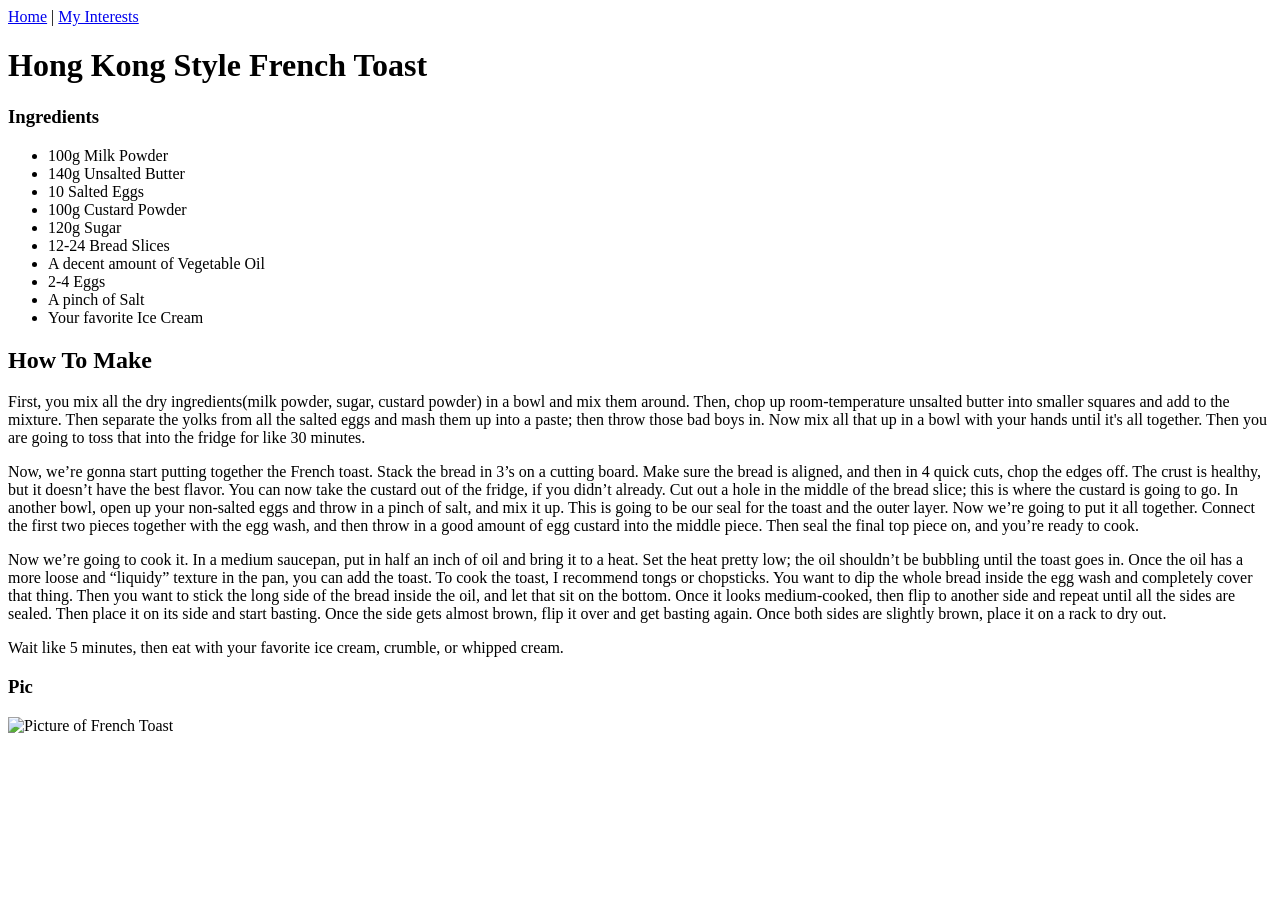
==== projects.html @ 7fab8793 "add second page" ====
<!DOCTYPE html>
<html>
<head>
    <title>Cooking Projects</title>
</head>
<body>
    <a href="index.html">Home</a> |
    <a href="projects.html">My Interests</a>
    
    <h1>Hong Kong Style French Toast</h1>

    <h3>Ingredients</h3>
    <ul>
    <li>100g Milk Powder</li>
    <li>140g Unsalted Butter</li>
    <li>10 Salted Eggs</li>
    <li>100g Custard Powder</li>
    <li>120g Sugar</li>
    <li>12-24 Bread Slices</li>
    <li>A decent amount of Vegetable Oil</li>
    <li>2-4 Eggs</li>
    <li>A pinch of Salt</li>
    <li>Your favorite Ice Cream</li>
    </ul>

    <h2>How To Make</h2>
    <p>
        First, you mix all the dry ingredients(milk powder, sugar, custard powder) in a bowl and mix them around. 
        Then, chop up room-temperature unsalted butter into smaller squares and add to the mixture. 
        Then separate the yolks from all the salted eggs and mash them up into a paste; then throw those 
        bad boys in. Now mix all that up in a bowl with your hands until it's all together. 
        Then you are going to toss that into the fridge for like 30 minutes.
    </p>
    <p>
        Now, we’re gonna start putting together the French toast. Stack the bread in 3’s on a cutting board. 
        Make sure the bread is aligned, and then in 4 quick cuts, chop the edges off. The crust is healthy, 
        but it doesn’t have the best flavor. You can now take the custard out of the fridge, if you didn’t already. 
        Cut out a hole in the middle of the bread slice; this is where the custard is going to go. In another bowl, 
        open up your non-salted eggs and throw in a pinch of salt, and mix it up. This is going to be our seal 
        for the toast and the outer layer. Now we’re going to put it all together. Connect the first two 
        pieces together with the egg wash, and then throw in a good amount of egg custard into the middle 
        piece. Then seal the final top piece on, and you’re ready to cook.
    </p>
    <p>
        Now we’re going to cook it. In a medium saucepan, put in half an inch of oil and bring it to a 
        heat. Set the heat pretty low; the oil shouldn’t be bubbling until the toast goes in. Once the 
        oil has a more loose and “liquidy” texture in the pan, you can add the toast. To cook the toast, 
        I recommend tongs or chopsticks. You want to dip the whole bread inside the egg wash and completely 
        cover that thing. Then you want to stick the long side of the bread inside the oil, and let that sit 
        on the bottom. Once it looks medium-cooked, then flip to another side and repeat until all the sides 
        are sealed. Then place it on its side and start basting. Once the side gets almost brown, flip it 
        over and get basting again. Once both sides are slightly brown, place it on a rack to dry out.
    </p>
    <p>
        Wait like 5 minutes, then eat with your favorite ice cream, crumble, or whipped cream.
    </p>
    <h3>Pic</h3>
    <img src="French_Toast" alt="Picture of French Toast" width="400">
</body>

</html>
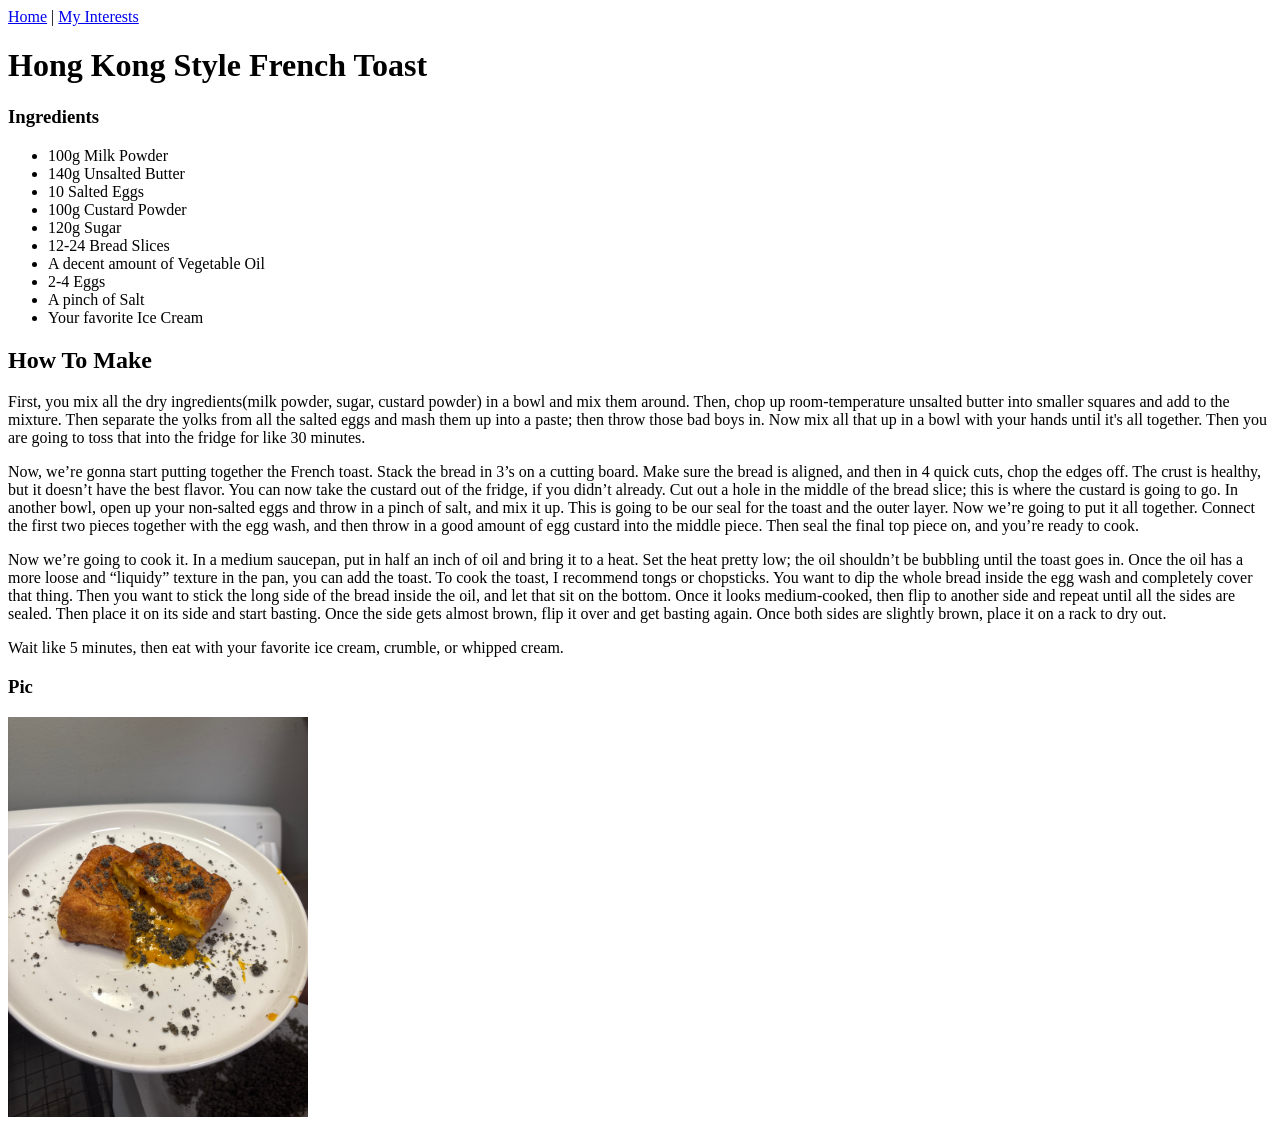
==== commit 6d78fd53: "update site" ====
--- a/projects.html
+++ b/projects.html
@@ -55,7 +55,7 @@
         Wait like 5 minutes, then eat with your favorite ice cream, crumble, or whipped cream.
     </p>
     <h3>Pic</h3>
-    <img src="French_Toast" alt="Picture of French Toast" width="400">
+    <img src="French_Toast.jpg" alt="Picture of French Toast" width="300">
 </body>
 
 </html>
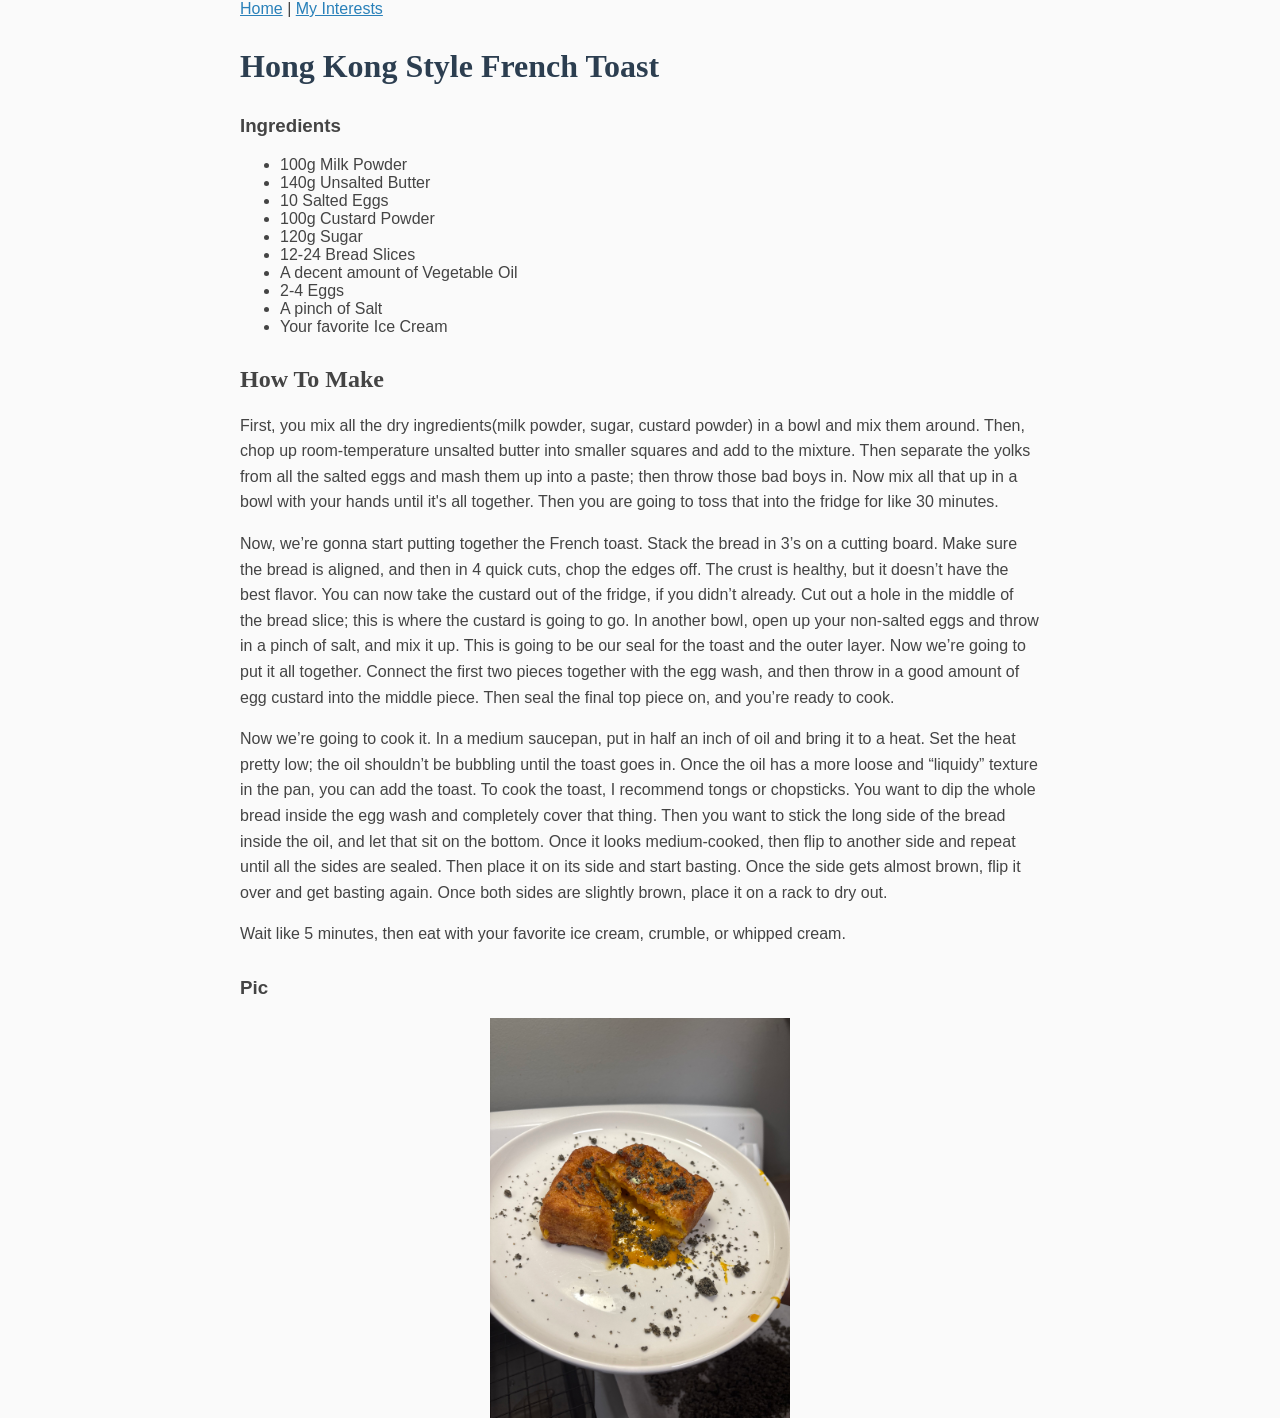
==== commit 9a94436c: "add styling" ====
--- a/projects.html
+++ b/projects.html
@@ -2,6 +2,7 @@
 <html>
 <head>
     <title>Cooking Projects</title>
+    <link rel="stylesheet" href="style.css">
 </head>
 <body>
     <a href="index.html">Home</a> |
--- a/style.css
+++ b/style.css
@@ -0,0 +1,17 @@
+h1 {font-family: Georgia, serif;
+    color: #2c3e50;
+}
+
+h2 {font-family: Georgia, serif;}
+
+body {font-family: "Trebuchet MS", sans-serif;
+    background-color: #fafafa;
+    color: #444;
+    max-width: 800px;
+    margin: auto;
+}
+
+a {color: #2980b9;}
+h1, h2, h3 {margin-top: 30px;}
+p {line-height: 1.6;}
+img {display: block;margin: auto;}
